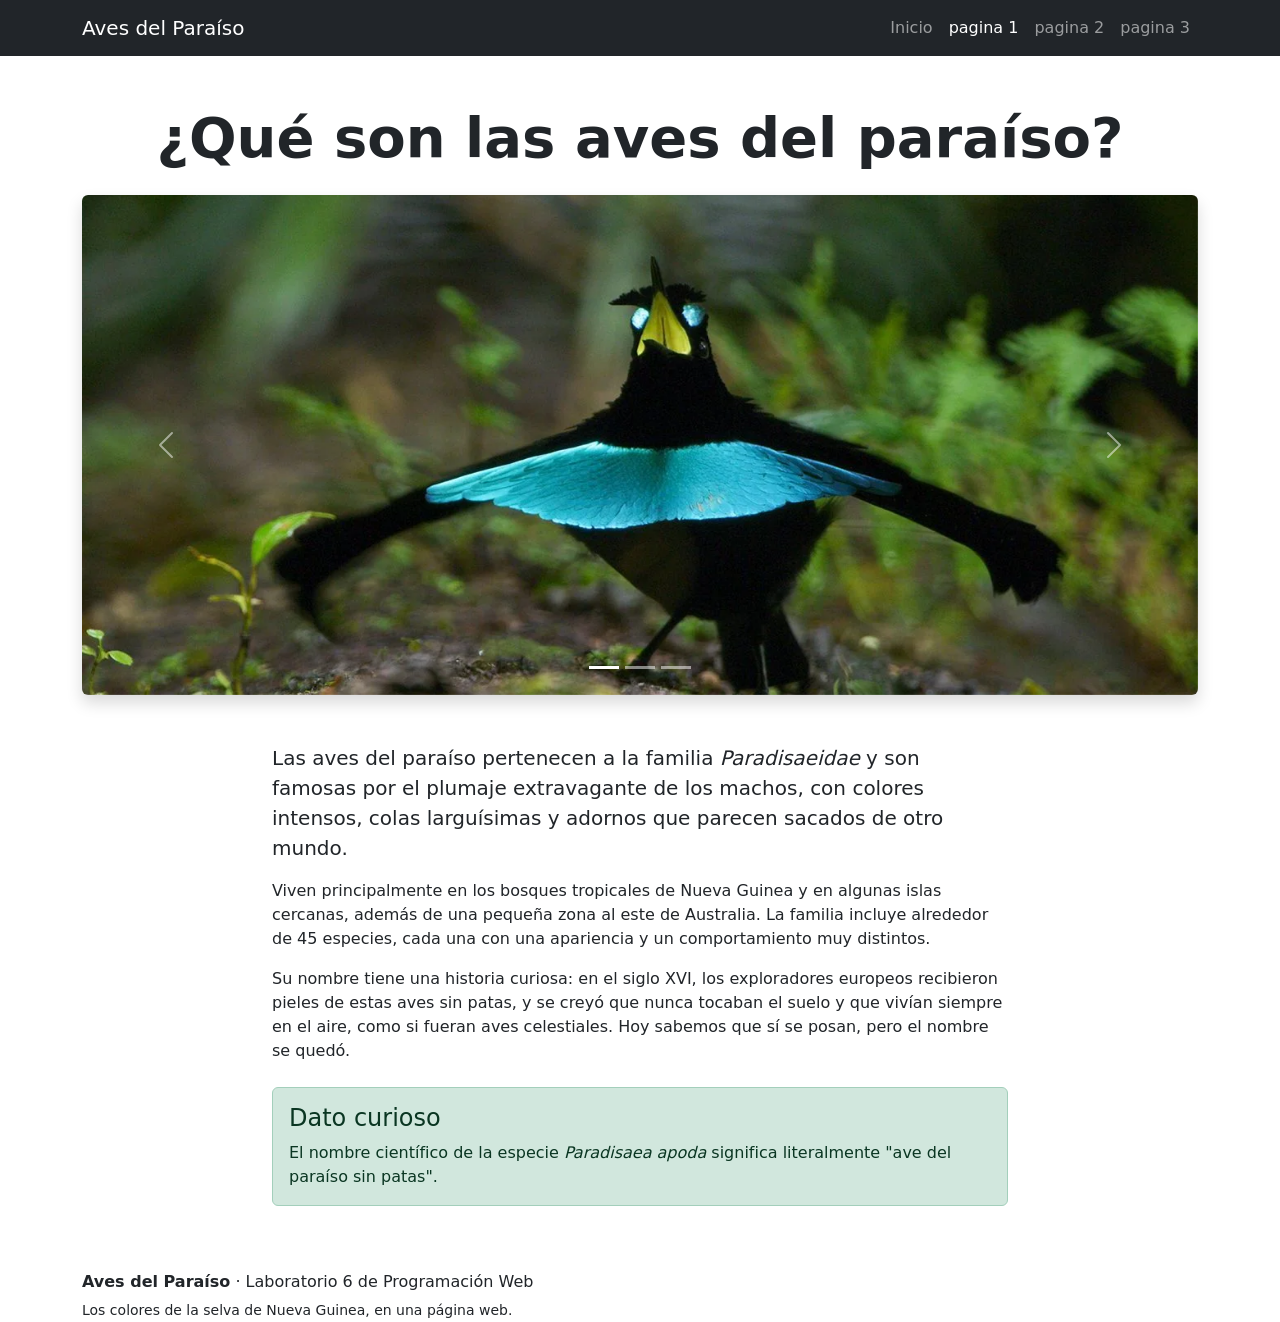
==== Pagina1.html @ bdf6a006 "Añadidos cambios de pagina completa" ====
<!DOCTYPE html>
<html lang="es">
<head>
    <meta charset="UTF-8">
    <meta name="viewport" content="width=device-width, initial-scale=1.0">
    <title>Aves del paraíso - Página 1</title>
    <link href="https://cdn.jsdelivr.net/npm/bootstrap@5.3.3/dist/css/bootstrap.min.css" rel="stylesheet">
    <link href="style.css" rel="stylesheet">
</head>
<body>

    <nav class="navbar navbar-expand-lg navbar-dark bg-dark">
        <div class="container">
            <a class="navbar-brand" href="index.html">Aves del Paraíso</a>
            <button class="navbar-toggler" type="button" data-bs-toggle="collapse" data-bs-target="#menu">
                <span class="navbar-toggler-icon"></span>
            </button>
            <div class="collapse navbar-collapse" id="menu">
                <ul class="navbar-nav ms-auto">
                    <li class="nav-item"><a class="nav-link" href="index.html">Inicio</a></li>
                    <li class="nav-item"><a class="nav-link active" aria-current="page" href="pagina1.html">pagina 1</a></li>
                    <li class="nav-item"><a class="nav-link" href="pagina2.html">pagina 2</a></li>
                    <li class="nav-item"><a class="nav-link" href="pagina3.html">pagina 3</a></li>
                </ul>
            </div>
        </div>
    </nav>

    <main class="container my-5">
        <h1 class="display-4 fw-bold text-center mb-4">¿Qué son las aves del paraíso?</h1>

        <!-- Componente Bootstrap 1: Carousel (con las 3 imágenes) -->
        <div id="carrusel" class="carousel slide mb-5" data-bs-ride="carousel">
            <div class="carousel-indicators">
                <button type="button" data-bs-target="#carrusel" data-bs-slide-to="0" class="active"></button>
                <button type="button" data-bs-target="#carrusel" data-bs-slide-to="1"></button>
                <button type="button" data-bs-target="#carrusel" data-bs-slide-to="2"></button>
            </div>
            <div class="carousel-inner rounded shadow">
                <div class="carousel-item active">
                    <img src="ave1.jpg" class="d-block w-100" style="max-height: 500px; object-fit: cover;" alt="Ave del paraíso 1">
                </div>
                <div class="carousel-item">
                    <img src="ave2.jpg" class="d-block w-100" style="max-height: 500px; object-fit: cover;" alt="Ave del paraíso 2">
                </div>
                <div class="carousel-item">
                    <img src="ave3.jpg" class="d-block w-100" style="max-height: 500px; object-fit: cover;" alt="Ave del paraíso 3">
                </div>
            </div>
            <button class="carousel-control-prev" type="button" data-bs-target="#carrusel" data-bs-slide="prev">
                <span class="carousel-control-prev-icon"></span>
            </button>
            <button class="carousel-control-next" type="button" data-bs-target="#carrusel" data-bs-slide="next">
                <span class="carousel-control-next-icon"></span>
            </button>
        </div>

        <div class="row justify-content-center">
            <div class="col-lg-8">
                <p class="lead">
                    Las aves del paraíso pertenecen a la familia <em>Paradisaeidae</em> y son famosas por el
                    plumaje extravagante de los machos, con colores intensos, colas larguísimas y adornos que
                    parecen sacados de otro mundo.
                </p>
                <p>
                    Viven principalmente en los bosques tropicales de Nueva Guinea y en algunas islas cercanas,
                    además de una pequeña zona al este de Australia. La familia incluye alrededor de 45 especies,
                    cada una con una apariencia y un comportamiento muy distintos.
                </p>
                <p>
                    Su nombre tiene una historia curiosa: en el siglo XVI, los exploradores europeos recibieron
                    pieles de estas aves sin patas, y se creyó que nunca tocaban el suelo y que vivían siempre
                    en el aire, como si fueran aves celestiales. Hoy sabemos que sí se posan, pero el nombre
                    se quedó.
                </p>

                <!-- Componente Bootstrap 2: Alert -->
                <div class="alert alert-success mt-4" role="alert">
                    <h4 class="alert-heading">Dato curioso</h4>
                    El nombre científico de la especie <em>Paradisaea apoda</em> significa literalmente
                    "ave del paraíso sin patas".
                </div>
            </div>
        </div>
    </main>

    <footer class="pie">
        <div class="container">
            <p class="mb-1"><strong>Aves del Paraíso</strong> · Laboratorio 6 de Programación Web</p>
            <small>Los colores de la selva de Nueva Guinea, en una página web.</small>
        </div>
    </footer>

    <script src="https://cdn.jsdelivr.net/npm/bootstrap@5.3.3/dist/js/bootstrap.bundle.min.js"></script>
</body>
</html>
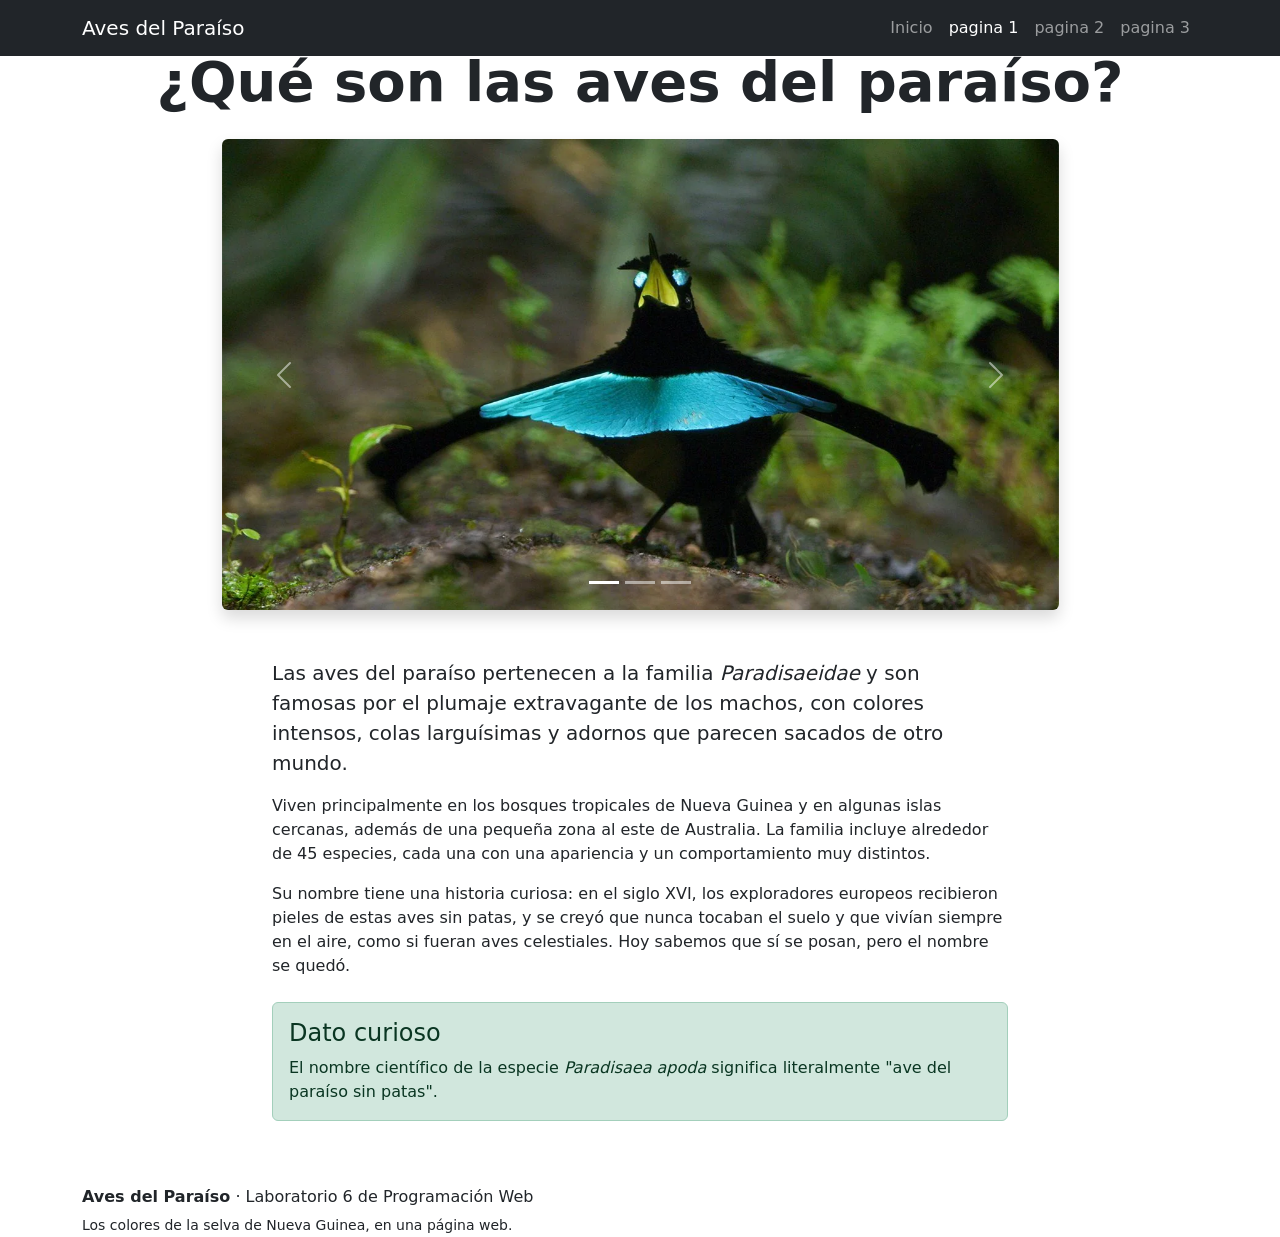
==== commit ead17594: "v1.4 Cambio del ancho de Carusel en pag3 y menu sticky en todas las paginas" ====
--- a/Pagina1.html
+++ b/Pagina1.html
@@ -9,7 +9,7 @@
 </head>
 <body>
 
-    <nav class="navbar navbar-expand-lg navbar-dark bg-dark">
+    <nav class="navbar navbar-expand-lg navbar-dark bg-dark fixed-top">
         <div class="container">
             <a class="navbar-brand" href="index.html">Aves del Paraíso</a>
             <button class="navbar-toggler" type="button" data-bs-toggle="collapse" data-bs-target="#menu">
@@ -30,7 +30,7 @@
         <h1 class="display-4 fw-bold text-center mb-4">¿Qué son las aves del paraíso?</h1>
 
         <!-- Componente Bootstrap 1: Carousel (con las 3 imágenes) -->
-        <div id="carrusel" class="carousel slide mb-5" data-bs-ride="carousel">
+        <div id="carrusel" class="carousel slide mb-5 w-75 mx-auto" data-bs-ride="carousel">
             <div class="carousel-indicators">
                 <button type="button" data-bs-target="#carrusel" data-bs-slide-to="0" class="active"></button>
                 <button type="button" data-bs-target="#carrusel" data-bs-slide-to="1"></button>
@@ -38,13 +38,13 @@
             </div>
             <div class="carousel-inner rounded shadow">
                 <div class="carousel-item active">
-                    <img src="ave1.jpg" class="d-block w-100" style="max-height: 500px; object-fit: cover;" alt="Ave del paraíso 1">
+                    <img src="img/ave1.jpg" class="d-block w-100" style="max-height: 500px; object-fit: cover;" alt="Ave del paraíso 1">
                 </div>
                 <div class="carousel-item">
-                    <img src="ave2.jpg" class="d-block w-100" style="max-height: 500px; object-fit: cover;" alt="Ave del paraíso 2">
+                    <img src="img/ave2.jpg" class="d-block w-100" style="max-height: 500px; object-fit: cover;" alt="Ave del paraíso 2">
                 </div>
                 <div class="carousel-item">
-                    <img src="ave3.jpg" class="d-block w-100" style="max-height: 500px; object-fit: cover;" alt="Ave del paraíso 3">
+                    <img src="img/ave3.jpg" class="d-block w-100" style="max-height: 500px; object-fit: cover;" alt="Ave del paraíso 3">
                 </div>
             </div>
             <button class="carousel-control-prev" type="button" data-bs-target="#carrusel" data-bs-slide="prev">
